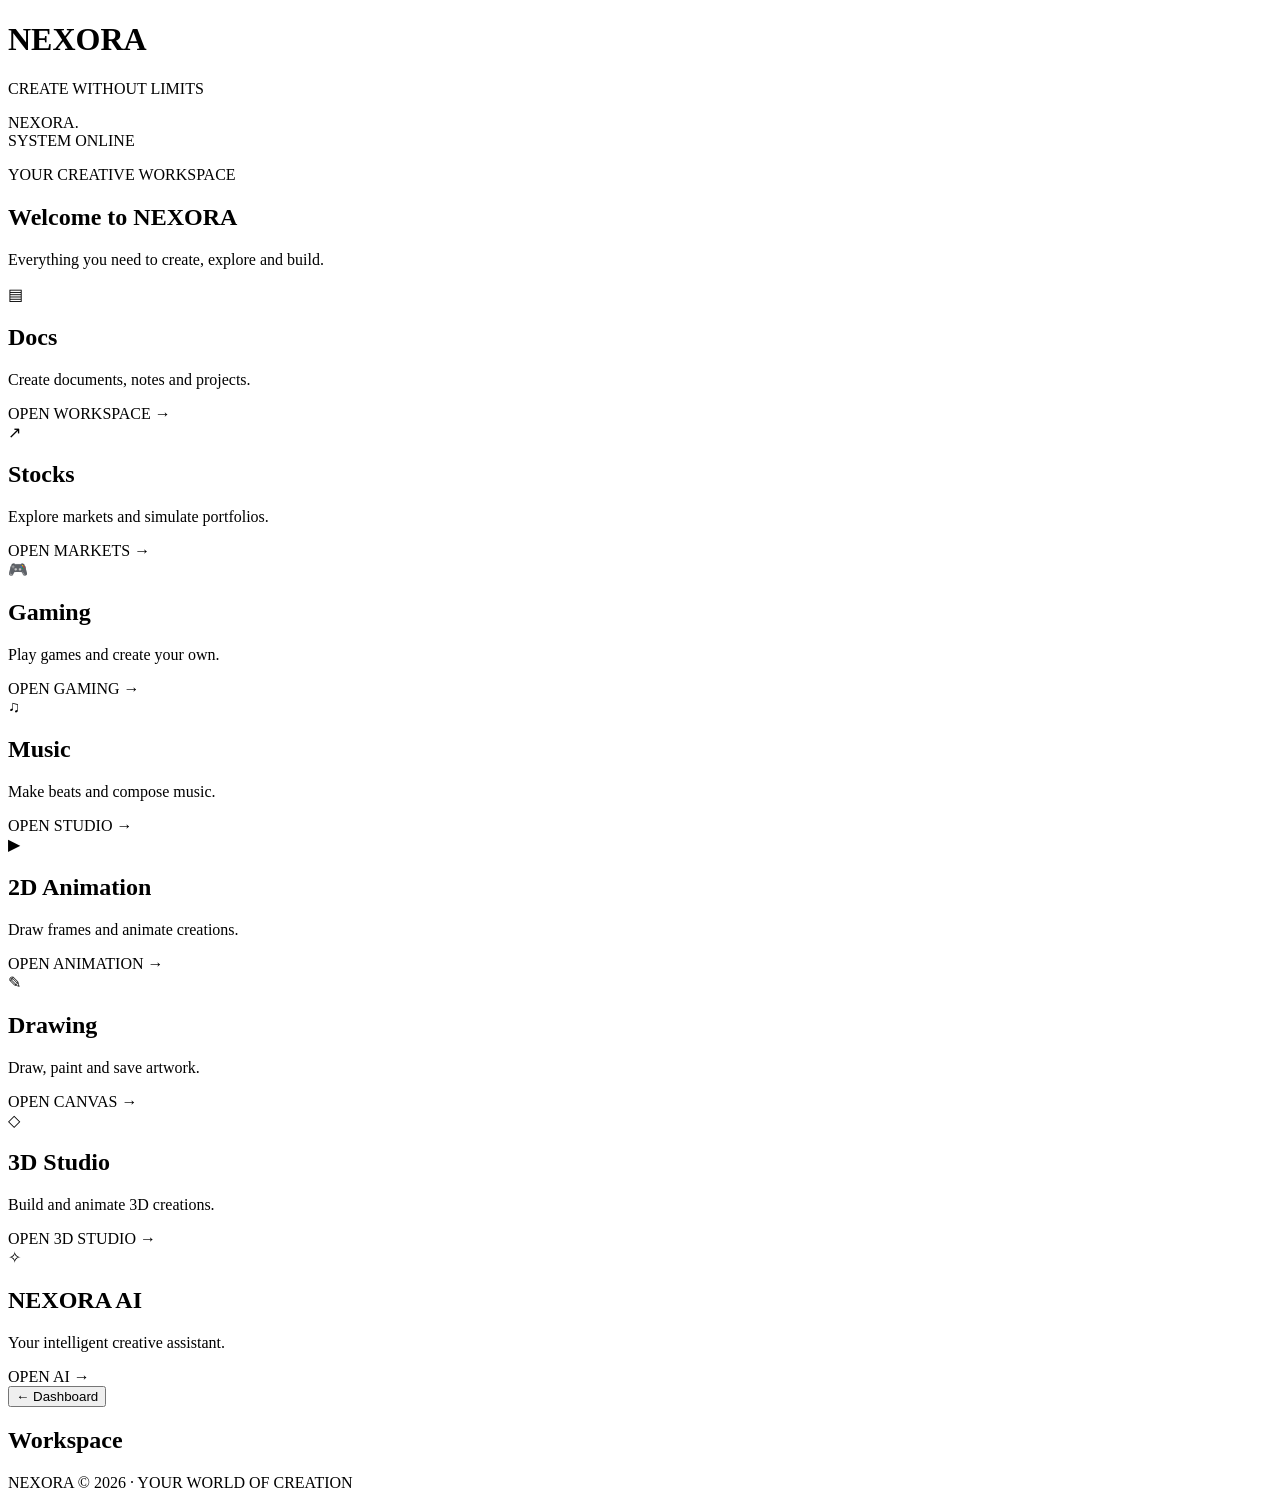
==== index.html @ 7d903c8f "Add initial HTML structure for NEXORA app" ====
<!DOCTYPE html>
<html lang="en">
<head>
  <meta charset="UTF-8">
  <meta name="viewport" content="width=device-width, initial-scale=1.0">
  <title>NEXORA — Create Without Limits</title>
  <link rel="stylesheet" href="style.css">
</head>
<body>

  <!-- LOADING SCREEN -->
  <div id="intro">
    <div class="intro-orb"></div>
    <h1>NEXORA</h1>
    <p>CREATE WITHOUT LIMITS</p>
    <div class="loader"></div>
  </div>

  <!-- MAIN APP -->
  <div id="app">

    <header>
      <div class="logo">NEXORA<span>.</span></div>
      <div class="header-right">
        <span class="online-dot"></span>
        SYSTEM ONLINE
      </div>
    </header>

    <main>
      <section class="welcome">
        <p class="eyebrow">YOUR CREATIVE WORKSPACE</p>
        <h1>Welcome to <span>NEXORA</span></h1>
        <p>Everything you need to create, explore and build.</p>
      </section>

      <section class="dashboard">

        <div class="app-card docs" onclick="openApp('docs')">
          <div class="card-icon">▤</div>
          <h2>Docs</h2>
          <p>Create documents, notes and projects.</p>
          <span>OPEN WORKSPACE →</span>
        </div>

        <div class="app-card stocks" onclick="openApp('stocks')">
          <div class="card-icon">↗</div>
          <h2>Stocks</h2>
          <p>Explore markets and simulate portfolios.</p>
          <span>OPEN MARKETS →</span>
        </div>

        <div class="app-card gaming" onclick="openApp('gaming')">
          <div class="card-icon">🎮</div>
          <h2>Gaming</h2>
          <p>Play games and create your own.</p>
          <span>OPEN GAMING →</span>
        </div>

        <div class="app-card music" onclick="openApp('music')">
          <div class="card-icon">♫</div>
          <h2>Music</h2>
          <p>Make beats and compose music.</p>
          <span>OPEN STUDIO →</span>
        </div>

        <div class="app-card animation" onclick="openApp('animation')">
          <div class="card-icon">▶</div>
          <h2>2D Animation</h2>
          <p>Draw frames and animate creations.</p>
          <span>OPEN ANIMATION →</span>
        </div>

        <div class="app-card drawing" onclick="openApp('drawing')">
          <div class="card-icon">✎</div>
          <h2>Drawing</h2>
          <p>Draw, paint and save artwork.</p>
          <span>OPEN CANVAS →</span>
        </div>

        <div class="app-card studio" onclick="openApp('studio')">
          <div class="card-icon">◇</div>
          <h2>3D Studio</h2>
          <p>Build and animate 3D creations.</p>
          <span>OPEN 3D STUDIO →</span>
        </div>

        <div class="app-card ai" onclick="openApp('ai')">
          <div class="card-icon">✧</div>
          <h2>NEXORA AI</h2>
          <p>Your intelligent creative assistant.</p>
          <span>OPEN AI →</span>
        </div>

      </section>

      <section id="workspace" class="workspace">
        <button class="back-button" onclick="closeApp()">← Dashboard</button>
        <h2 id="workspace-title">Workspace</h2>
        <div id="workspace-content"></div>
      </section>

    </main>

    <footer>
      NEXORA © 2026 · YOUR WORLD OF CREATION
    </footer>

  </div>

  <script src="app.js"></script>
</body>
</html>
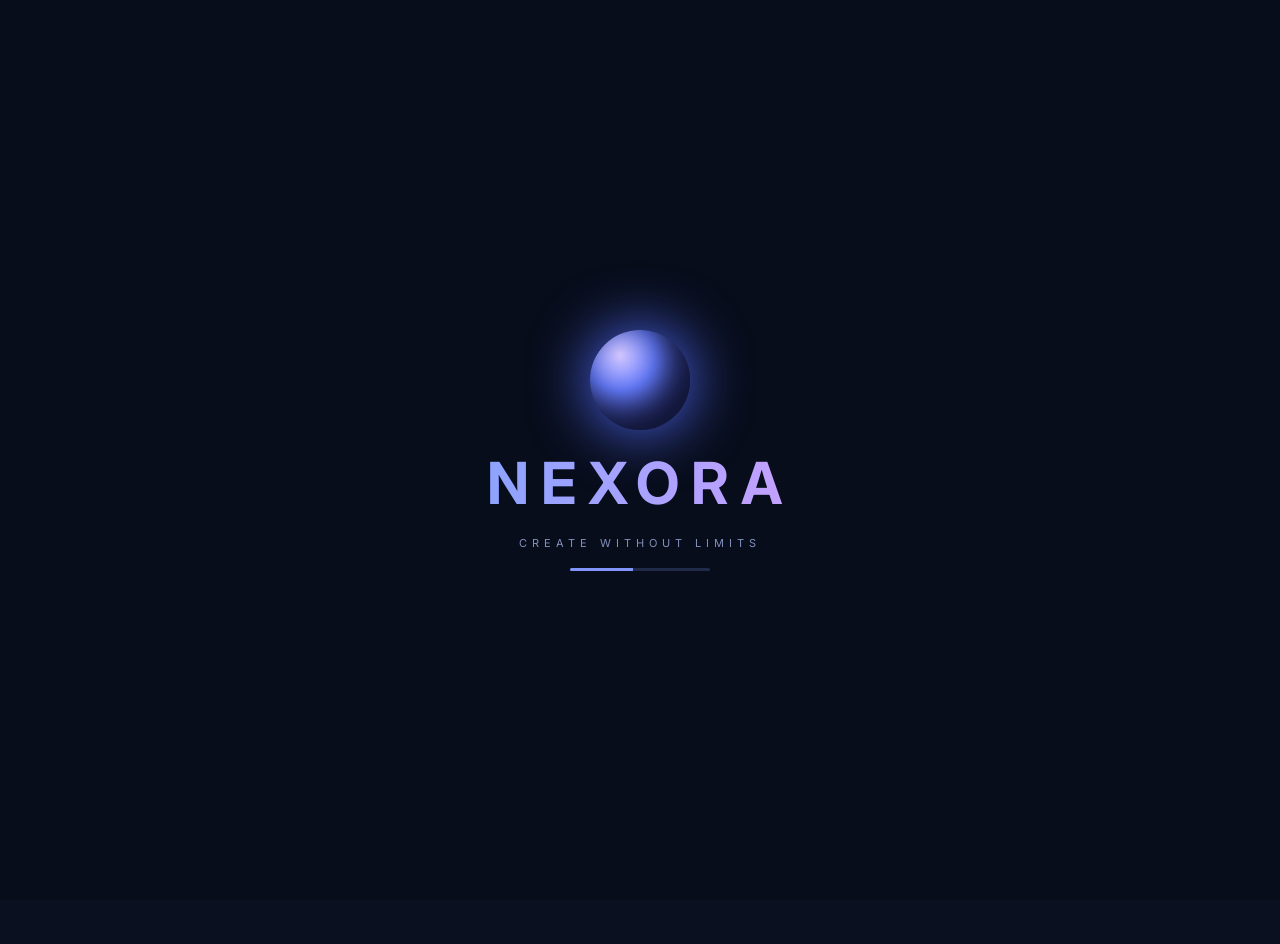
==== commit 16a7f843: "Add nexora_ai.js script to index.html" ====
--- a/index.html
+++ b/index.html
@@ -112,3 +112,4 @@
   <script src="app.js"></script>
 </body>
 </html>
+<script src="nexora_ai.js"></script>
--- a/style.css
+++ b/style.css
@@ -0,0 +1,269 @@
+
+@import url('https://fonts.googleapis.com/css2?family=Inter:wght@400;500;600;700;800&display=swap');
+
+* {
+  margin: 0;
+  padding: 0;
+  box-sizing: border-box;
+}
+
+body {
+  background: #0a1020;
+  color: white;
+  font-family: Inter, sans-serif;
+  min-height: 100vh;
+  overflow-x: hidden;
+}
+
+body::before {
+  content: "";
+  position: fixed;
+  width: 600px;
+  height: 600px;
+  background: #536dfe;
+  opacity: .12;
+  filter: blur(160px);
+  top: -250px;
+  right: -150px;
+  pointer-events: none;
+}
+
+#intro {
+  position: fixed;
+  inset: 0;
+  background: #080d1b;
+  z-index: 100;
+  display: flex;
+  flex-direction: column;
+  justify-content: center;
+  align-items: center;
+  gap: 18px;
+  transition: opacity 1s, visibility 1s;
+}
+
+#intro h1 {
+  font-size: 58px;
+  letter-spacing: 12px;
+  background: linear-gradient(90deg,#8da3ff,#c5a1ff);
+  color: transparent;
+  background-clip: text;
+}
+
+#intro p {
+  color: #8191bd;
+  font-size: 11px;
+  letter-spacing: 5px;
+}
+
+.intro-orb {
+  width: 100px;
+  height: 100px;
+  border-radius: 50%;
+  background: radial-gradient(circle at 30% 25%,#d4c8ff,#657cff 35%,#22265b 75%);
+  box-shadow: 0 0 60px #536dfe, inset -15px -15px 35px #111638;
+  animation: float 3s ease-in-out infinite;
+}
+
+.loader {
+  width: 140px;
+  height: 3px;
+  background: #202a49;
+  border-radius: 10px;
+  overflow: hidden;
+}
+
+.loader::after {
+  content: "";
+  display: block;
+  width: 45%;
+  height: 100%;
+  background: #8295ff;
+  animation: loading 1.5s infinite;
+}
+
+#intro.hidden {
+  opacity: 0;
+  visibility: hidden;
+}
+
+#app {
+  max-width: 1400px;
+  margin: auto;
+  padding: 25px 5%;
+  animation: appear 1s ease;
+}
+
+header {
+  display: flex;
+  justify-content: space-between;
+  align-items: center;
+  padding: 18px 0 35px;
+  border-bottom: 1px solid #202b45;
+}
+
+.logo {
+  font-size: 25px;
+  font-weight: 800;
+  letter-spacing: 3px;
+}
+
+.logo span {
+  color: #8295ff;
+}
+
+.header-right {
+  color: #8e9abb;
+  font-size: 11px;
+  letter-spacing: 2px;
+}
+
+.online-dot {
+  display: inline-block;
+  width: 7px;
+  height: 7px;
+  background: #43d9a1;
+  border-radius: 50%;
+  margin-right: 8px;
+}
+
+.welcome {
+  padding: 65px 0 40px;
+}
+
+.eyebrow {
+  color: #8295ff;
+  letter-spacing: 4px;
+  font-size: 11px;
+  margin-bottom: 18px;
+}
+
+.welcome h1 {
+  font-size: clamp(30px,5vw,52px);
+  margin-bottom: 15px;
+}
+
+.welcome h1 span {
+  background: linear-gradient(90deg,#7b94ff,#b08cff);
+  color: transparent;
+  background-clip: text;
+}
+
+.welcome > p:last-child {
+  color: #8995b1;
+}
+
+.dashboard {
+  display: grid;
+  grid-template-columns: repeat(4,1fr);
+  gap: 18px;
+}
+
+.app-card {
+  position: relative;
+  padding: 25px;
+  min-height: 205px;
+  border: 1px solid #27334f;
+  border-radius: 17px;
+  background: linear-gradient(145deg,#17233b,#10182a);
+  cursor: pointer;
+  transition: .3s ease;
+  overflow: hidden;
+}
+
+.app-card:hover {
+  transform: translateY(-7px);
+  border-color: #8295ff;
+  box-shadow: 0 15px 45px #536dfe20;
+}
+
+.card-icon {
+  font-size: 34px;
+  margin-bottom: 24px;
+}
+
+.app-card h2 {
+  font-size: 20px;
+  margin-bottom: 10px;
+}
+
+.app-card p {
+  color: #8995b1;
+  font-size: 13px;
+  line-height: 1.6;
+  margin-bottom: 20px;
+}
+
+.app-card span {
+  font-size: 10px;
+  font-weight: 700;
+  letter-spacing: 1px;
+}
+
+.docs .card-icon { color: #8295ff; }
+.stocks .card-icon { color: #43d9a1; }
+.gaming .card-icon { color: #ff858e; }
+.music .card-icon { color: #d49bff; }
+.animation .card-icon { color: #ffcc79; }
+.drawing .card-icon { color: #ff9fbe; }
+.studio .card-icon { color: #54d5ed; }
+.ai .card-icon { color: #b69cff; }
+
+.workspace {
+  display: none;
+  padding: 35px 0;
+  min-height: 400px;
+}
+
+.workspace.active {
+  display: block;
+  animation: appear .5s ease;
+}
+
+.workspace h2 {
+  font-size: 32px;
+  margin: 30px 0;
+}
+
+.back-button {
+  padding: 12px 20px;
+  color: white;
+  background: #283657;
+  border: 1px solid #43547c;
+  border-radius: 9px;
+  cursor: pointer;
+}
+
+#workspace-content {
+  color: #aab6d2;
+  line-height: 1.8;
+}
+
+footer {
+  text-align: center;
+  padding: 60px 0 20px;
+  color: #5f6d8c;
+  font-size: 10px;
+  letter-spacing: 2px;
+}
+
+@keyframes float {
+  50% { transform: translateY(-15px) rotate(10deg); }
+}
+
+@keyframes loading {
+  from { transform: translateX(-100%); }
+  to { transform: translateX(250%); }
+}
+
+@keyframes appear {
+  from { opacity: 0; transform: translateY(15px); }
+  to { opacity: 1; transform: translateY(0); }
+}
+
+@media(max-width:900px) {
+  .dashboard { grid-template-columns: repeat(2,1fr); }
+}
+
+@media(max-width:500px) {
+  .dashboard { grid-template-columns: 1fr; }
+}
